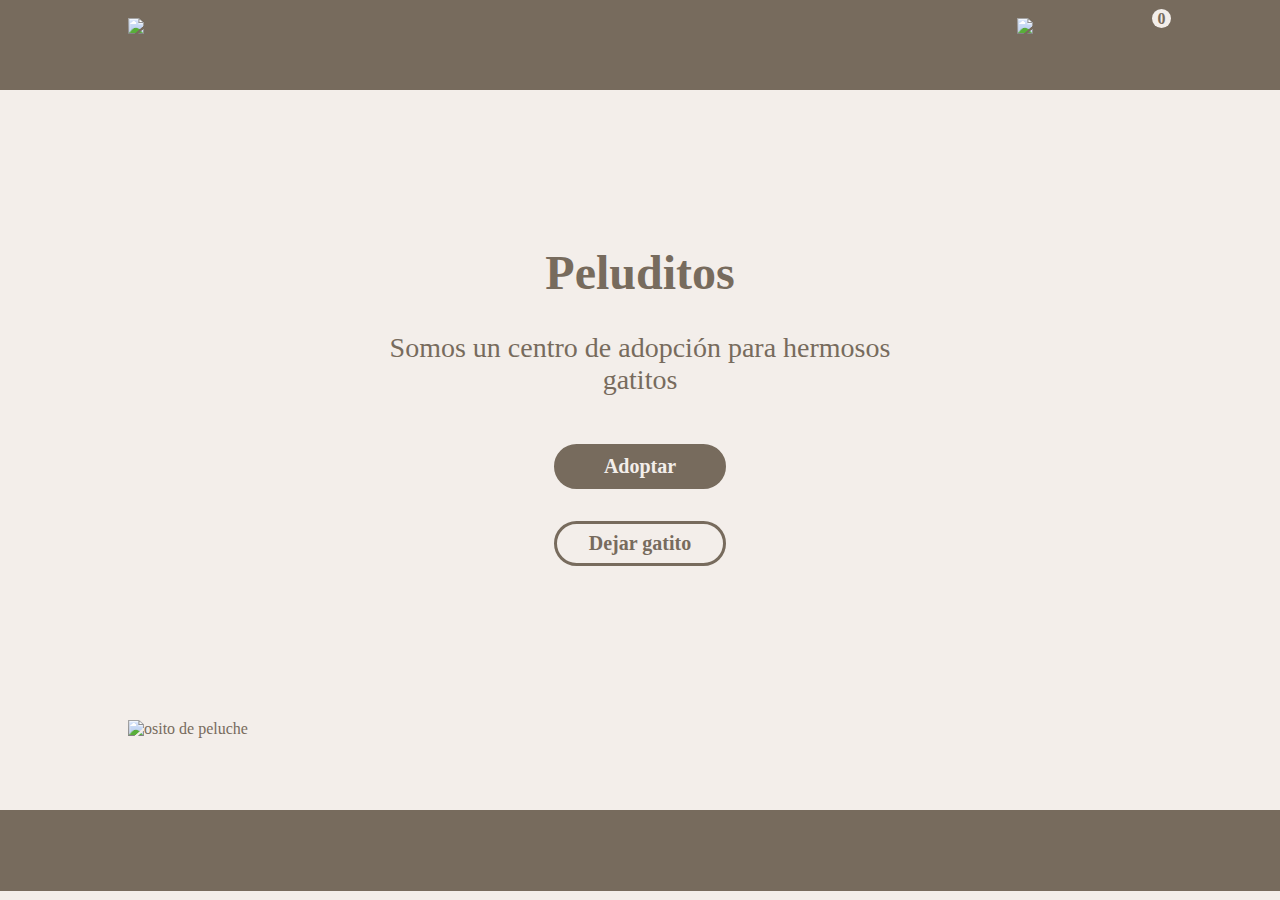
==== index.html @ feb27a16 "Add files via upload" ====
<!DOCTYPE html>
<html lang="en">
<head>
    <meta charset="UTF-8">
    <meta name="viewport" content="width=device-width, initial-scale=1.0">
    <link rel="shortcut icon" href="assets/icons/cat.ico" type="image/x-icon">
    <link rel="stylesheet" href="style.css">
    <title>Peluditos</title>
</head>
<body>

    <header>
        <img src="assets/images/menu.png" alt="menu" class="menu">
        <img src="assets/images/shopping_cart.png" alt="carrito de compras" class="shopping-cart">
        <div class="shopping-cart-counter">
            <p>0</p>
        </div>
    </header>

    <main class="landing-content">
        <h1 class="title">Peluditos</h1>
        <p class="text">Somos un centro de adopción para hermosos gatitos</p>
        <a href="gatitos.html" class="leave-btn">Adoptar</a>
        <a href="dejar.html" class="buy-btn">Dejar gatito</a>
    </main>
    
    <footer>
        <img src="assets/images/cat.png" alt="osito de peluche">
        <div class="footer-floor"></div>
    </footer>

    <script type="module" src="script.js"></script>
</body>
</html>
---- style.css ----
/* ******************** Custom Properties ******************** */

:root{
    --primary-color: #776B5D;
    --secondary-color: #F3EEEA;
    --primary-color-darker: #53493e;
    --secondary-color-darker: #E0DAD5;
}

/* ******************** Reset CSS ******************** */

*{
    margin: 0;
}

body {
    box-sizing: border-box;
    text-size-adjust: 100%;
    font-size: 16px;
    background-color: var(--secondary-color);
    color: var(--primary-color);
    width: 100%;
    min-height: 100vh;
    display: flex;
    flex-direction: column;
    overflow-x: hidden;
    align-items: center;
    font-family: "Comic Sans MS", "Comic Sans", cursive;
}

html{
    scroll-behavior: smooth;
}

*::selection{
    background-color: rgba(0, 0, 0, 0.05);
}

.hidden{
    opacity: 0;
    visibility: hidden;
}

.none{
    display: none;
}


/* ******************** Header ******************** */

header{
    width: 100vw;
    height: 10vh;
    background-color: var(--primary-color);
    position: fixed;
    top: 0;
    display: flex;
    justify-content: space-between;
    align-items: center;
}

header img{
    height: 50%;
    margin: 0 10vw;
    cursor: pointer;
}

header a{
    color: var(--secondary-color);
    font-size: 1.5rem;
    font-weight: 500;
    text-decoration: none;
}

.shopping-cart-counter{
    width: 1.3rem;
    height: 1.3rem;
    border-radius: 50%;
    background-color: var(--secondary-color);
    display: flex;
    justify-content: center;
    align-items: center;
    position: fixed;
    right: 5vw;
    top: 1vh;
    cursor: pointer;
}

.shopping-cart-counter p{
    font-weight: 800;
    font-size: .8rem;
}

/* ******************** Main ******************** */

main{
    margin-top: 10vh;
}



/* ******************** Footer ******************** */

footer{
    width: 100vw;
    height: 18.5vh;
}

footer img{
    height: 10vh;
    display: flex;
    align-items: end;
    margin-left: 10vw;
}

.footer-floor{
    width: 100vw;
    height: 10vh;
    background-color: var(--primary-color);
}

/* ******************** Landing page ******************** */

.landing-content{
    height: 70vh;
    display: flex;
    justify-content: center;
    align-items: center;
    flex-direction: column;
}

.title{
    font-size: 2.3rem;
    margin-bottom: 2rem;
    width: 85vw;
    text-align: center;
}

.text{
    text-align: center;
    width: 85vw;
    font-size: 1.2rem;
    margin-bottom: 3rem;
}

.landing-content a, .leave{
    width: 50vw;
    padding: .5rem 0;
    border-radius: 10rem;
    font-size: 1.3rem;
    cursor: pointer;
    font-family: "Comic Sans MS", "Comic Sans", cursive;
    transition: .3s;
    text-align: center;
    text-decoration: none;
}

.leave-btn, .leave{
    background-color: var(--primary-color);
    color: var(--secondary-color);
    margin-bottom: 2rem;
    border: none;
    border: var(--primary-color) solid .2rem;
}

.buy-btn{
    border: var(--primary-color) solid .2rem;
    background-color: var(--secondary-color);
    color: var(--primary-color);
}

.leave-btn:hover, .buy-btn:hover, .leave:hover{
    width: 55vw;
}


/* ******************** leave ******************** */

.leave-section{
    height: 70vh;
    display: flex;
    justify-content: center;
    align-items: center;
    flex-direction: column;
    margin-top: 10vh;
}

.section-title{
    text-align: center;
    width: 85vw;
    margin-bottom: 2rem;
    font-size: 1.6rem;
}

.show-image img{
    max-width: 10rem;
    max-height: 10rem;
    border-radius: 1rem;
    border: var(--primary-color) .2rem solid;
}

.leave-section input{
    width: 70vw;
    padding: .25rem 5vw;
    outline: none;
    background-color: var(--secondary-color);
    border: var(--primary-color) .2rem solid;
    color: var(--primary-color);
    margin: 1rem 0;
    border-radius: 5rem;
    font-size: 1.2rem;
    text-align: center;
}

.leave{
    margin-top: 1.5rem;
    padding: .25rem 5vw;
}

/* ******************** Adopt ******************** */

.adopt{
    margin-top: 10vh;
    padding-top: 3rem;
    min-height: calc(70vh - 3rem);
}

.cats{
    display: flex;
    justify-content: space-around;
    flex-wrap: wrap;
}

.cats figure{
    width: 40vw;
    border-radius: 1.5rem;
    padding: 5vw 0;
    min-height: 5rem;
    background-color: var(--secondary-color-darker);
    display: flex;
    justify-content: end;
    align-items: center;
    flex-direction: column;
    margin-bottom: 3rem;
}

.cats figure img{
    width: 50%;
    padding: 1rem;
    border-radius: 1rem;
    border: var(--primary-color) solid .2rem;
    margin-bottom: 1rem;
}

.cat-name{
    width: 35vw;
    text-align: center;
}

.cat-desc{
    margin: 1rem 0;
    text-align: center;
    font-size: .75rem;
    width: 35vw;
}

.adopt-cat{
    width: 35vw;
    padding: .5rem 0;
    cursor: pointer;
    margin-top: .5rem;
    border-radius: 2rem;
    background-color: var(--primary-color);
    color: var(--secondary-color);
    border: none;
}

/* ******************** Tablet view ******************** */


@media (min-width: 650px){

    /* ******************** Header ******************** */

    header a{
        font-size: 2rem;
    }

    .shopping-cart-counter{
        width: 1.5rem;
        height: 1.5rem;
        right: 6vw;
        top: 1.3vh;
    }

    .shopping-cart-counter p{
        font-size: 1rem;
    }

    /* ******************** Landing page ******************** */

    .title{
        font-size: 3.5rem;
        margin-bottom: 2.5rem;
    }

    .text{
        width: 65vw;
        font-size: 2rem;
        margin-bottom: 4rem;
    }

    .landing-content a, .leave{
        width: 25vw;
        font-size: 1.75rem;
    }

    .leave-btn:hover, .buy-btn:hover, .leave:hover{
        width: 29vw;
    }

    /* ******************** leave ******************** */

    .section-title{
        width: 70vw;
        margin-bottom: 3rem;
        font-size: 2.5rem;
    }

    .leave-section input{
        width: 40vw;
        padding: .5rem 5vw;
        margin: 1.5rem 0;
        border-radius: 5rem;
        font-size: 1.5rem;
    }

    .leave{
        margin-top: 2rem;
        padding: .5rem 5vw;
    }
}


/* ******************** Desktop view ******************** */


@media (min-width: 1000px){

    /* ******************** Header ******************** */
    
    header img{
        height: 60%;
    }
    
    header a{
        font-size: 1.75rem;
    }

    .shopping-cart-counter{
        width: 1.2rem;
        height: 1.2rem;
        right: 8.5vw;
        top: 1vh;
    }

    /* ******************** Landing page ******************** */

    .title{
        font-size: 3rem;
        margin-bottom: 2rem;
    }

    .text{
        width: 40vw;
        font-size: 1.75rem;
        margin-bottom: 3rem;
    }

    .landing-content a, .leave{
        width: 13vw;
        font-size: 1.25rem;
        font-weight: 700;
    }

    .leave-btn:hover, .buy-btn:hover, .leave:hover{
        width: 15vw;
    }

    /* ******************** Landing page ******************** */

    footer img{
        height: 10vh;
    }
    .footer-floor{
        bottom: 0;
        height: 9vh;
    }

    /* ******************** leave ******************** */

    .leave-section{
        height: auto;
        padding-top: 2rem;
    }

    .section-title{
        text-align: center;
        width: 85vw;
        font-size: 2rem;
        margin-bottom: 1.5rem;
    }

    .leave-section input{
        width: 30vw;
        padding: .5rem 5vw;
        border: var(--primary-color) .15rem solid;
        margin: 1rem 0;
        font-size: 1.2rem;
    }

    .leave{
        margin-top: 1.5rem;
        width: 18vw;
        padding: .25rem 5vw;
    }

    .leave:hover{
        width: 20vw;
    }

}
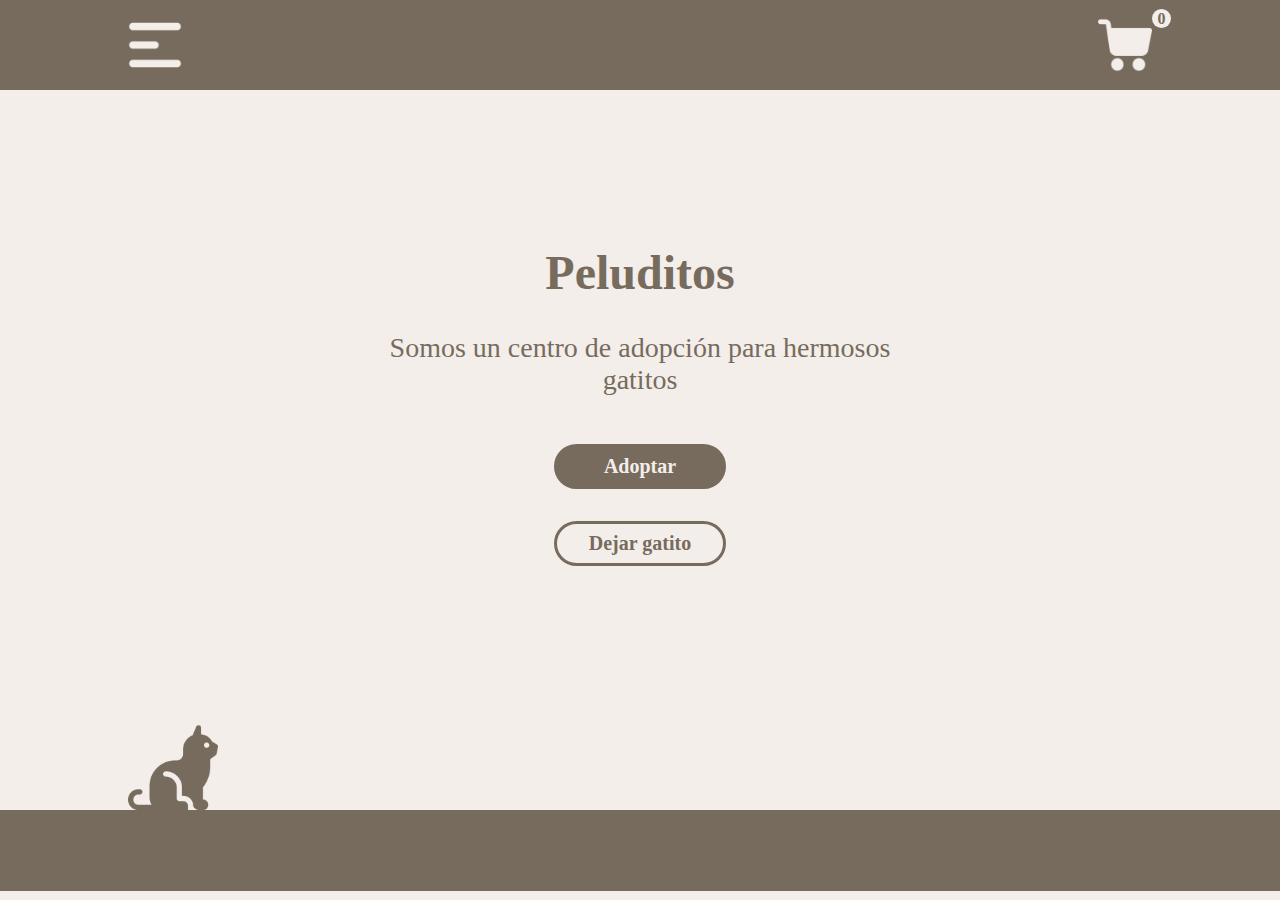
==== commit d23772d2: "Add files via upload" ====
--- a/index.html
+++ b/index.html
@@ -20,8 +20,8 @@
     <main class="landing-content">
         <h1 class="title">Peluditos</h1>
         <p class="text">Somos un centro de adopción para hermosos gatitos</p>
-        <a href="gatitos.html" class="leave-btn">Adoptar</a>
-        <a href="dejar.html" class="buy-btn">Dejar gatito</a>
+        <a href="/gatitos" class="leave-btn">Adoptar</a>
+        <a href="/dejar" class="buy-btn">Dejar gatito</a>
     </main>
     
     <footer>
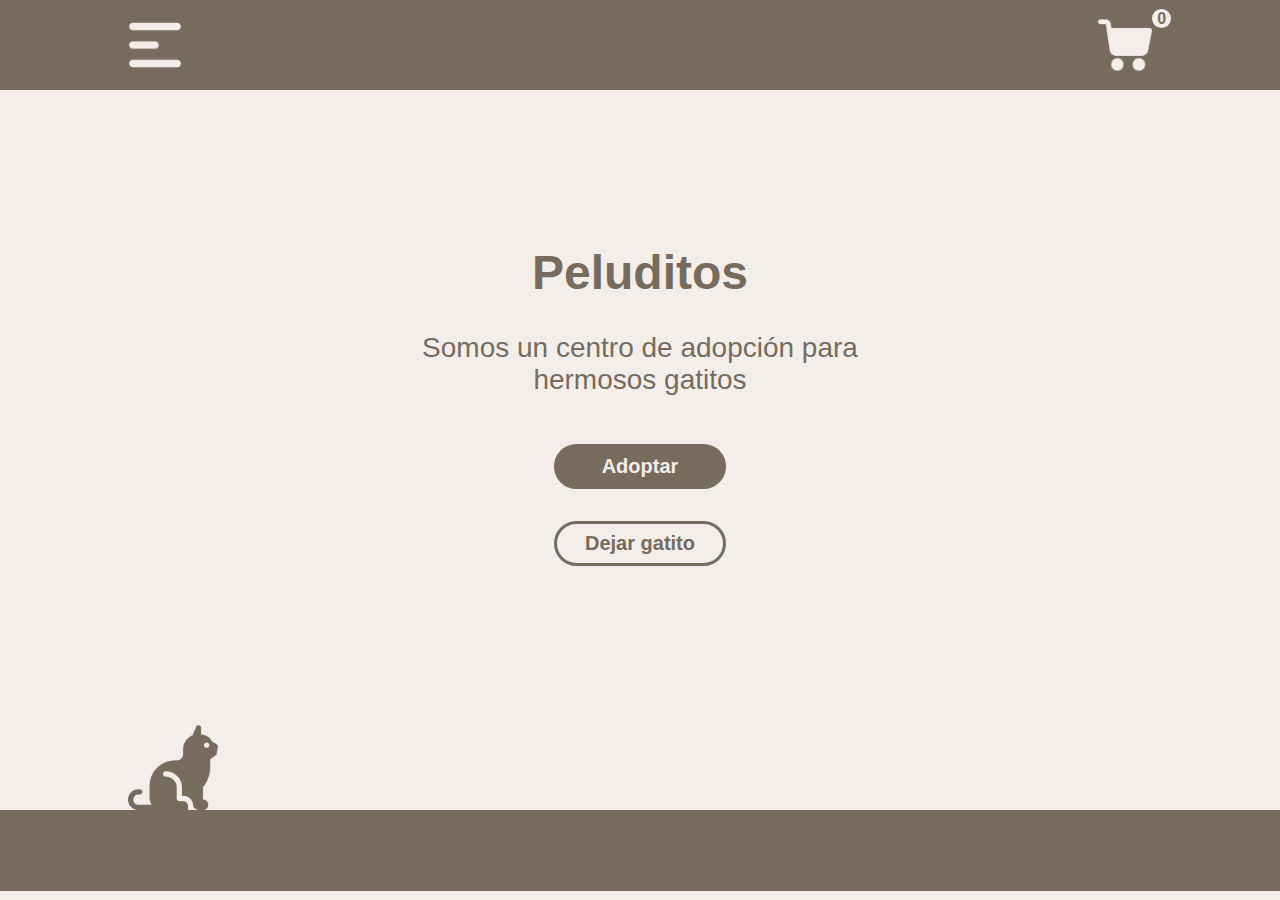
==== commit 73e828c6: "Add files via upload" ====
--- a/index.html
+++ b/index.html
@@ -20,8 +20,8 @@
     <main class="landing-content">
         <h1 class="title">Peluditos</h1>
         <p class="text">Somos un centro de adopción para hermosos gatitos</p>
-        <a href="/gatitos" class="leave-btn">Adoptar</a>
-        <a href="/dejar" class="buy-btn">Dejar gatito</a>
+        <a href="gatitos.html" class="leave-btn">Adoptar</a>
+        <a href="dejar.html" class="buy-btn">Dejar gatito</a>
     </main>
     
     <footer>
--- a/style.css
+++ b/style.css
@@ -25,7 +25,7 @@
     flex-direction: column;
     overflow-x: hidden;
     align-items: center;
-    font-family: "Comic Sans MS", "Comic Sans", cursive;
+    font-family: "Comic Sans MS", "Comic Sans", sans-serif;
 }
 
 html{
@@ -149,7 +149,7 @@
     border-radius: 10rem;
     font-size: 1.3rem;
     cursor: pointer;
-    font-family: "Comic Sans MS", "Comic Sans", cursive;
+    font-family: "Comic Sans MS", "Comic Sans", sans-serif;
     transition: .3s;
     text-align: center;
     text-decoration: none;
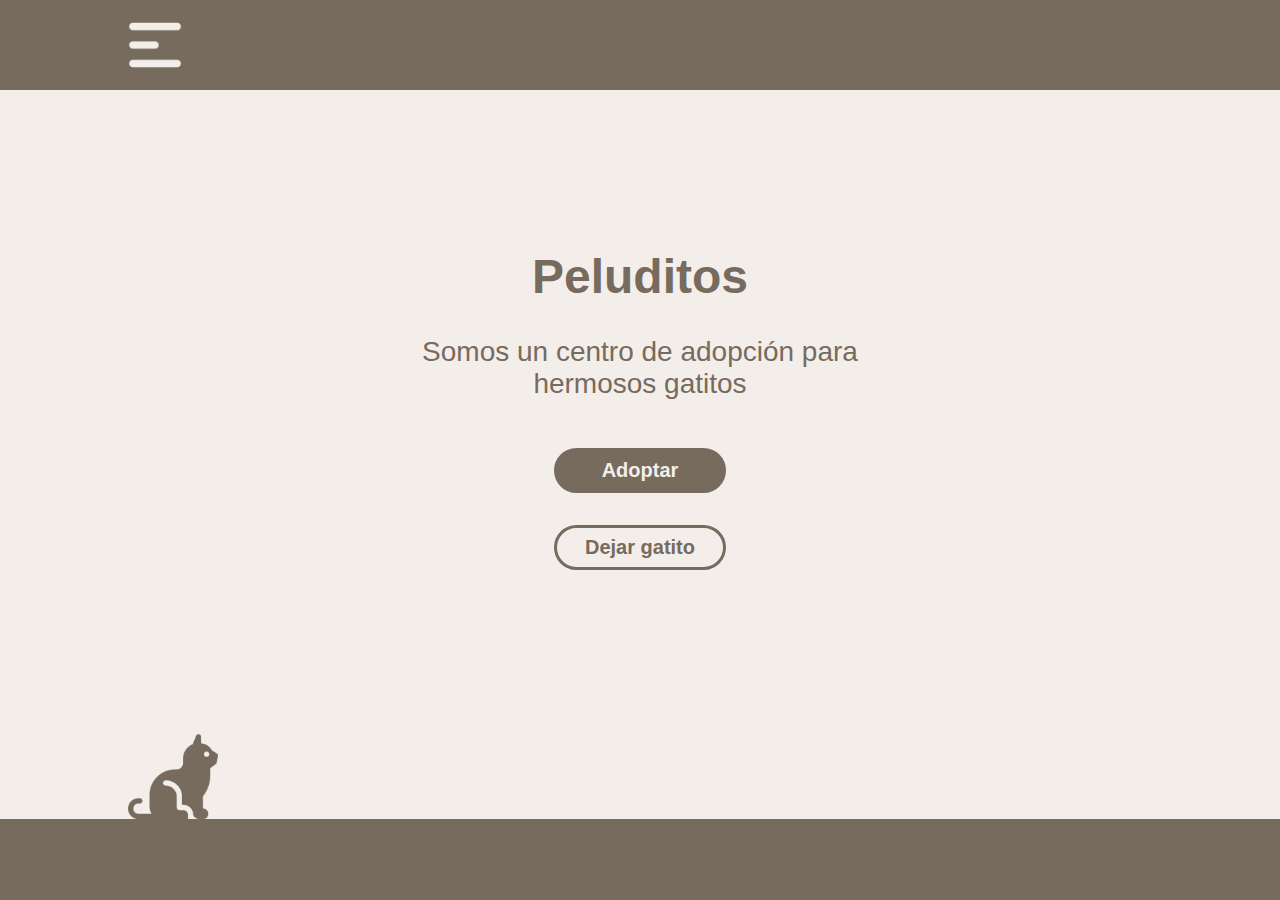
==== commit 5ae0851c: "Add files via upload" ====
--- a/index.html
+++ b/index.html
@@ -11,8 +11,6 @@
 
     <header>
         <img src="assets/images/menu.png" alt="menu" class="menu">
-        <img src="assets/images/shopping_cart.png" alt="carrito de compras" class="shopping-cart">
-        <div class="shopping-cart-counter">
             <p>0</p>
         </div>
     </header>
--- a/style.css
+++ b/style.css
@@ -39,6 +39,7 @@
 .hidden{
     opacity: 0;
     visibility: hidden;
+    height: 0;
 }
 
 .none{
@@ -133,6 +134,7 @@
     font-size: 2.3rem;
     margin-bottom: 2rem;
     width: 85vw;
+    width: 100vw;
     text-align: center;
 }
 
@@ -245,8 +247,8 @@
 }
 
 .cats figure img{
-    width: 50%;
-    padding: 1rem;
+    max-width: 30vw;
+    max-height: 30vw;
     border-radius: 1rem;
     border: var(--primary-color) solid .2rem;
     margin-bottom: 1rem;
@@ -271,8 +273,79 @@
     margin-top: .5rem;
     border-radius: 2rem;
     background-color: var(--primary-color);
+    color: var(--secondary-color-darker);
+    border: none;
+    transition: .3s;
+}
+
+.adopt-cat:hover{
+    background-color: var(--primary-color-darker);
+}
+
+#adopt-form{
+    height: 90vh;
+    width: 100vw;
+    background-color: var(--secondary-color);
+    position: fixed;
+    bottom: 0;
+    transition: height .5s ease-in-out;
+}
+
+.adopt-inputs{
+    width: 100vw;
+    height: 50vh;
+    background-color: var(--primary-color);
+    position: fixed;
+    bottom: 0;
+    display: flex;
+    justify-content: center;
+    align-items: center;
+    flex-direction: column;
+}
+
+.adopt-title{
+    display: flex;
+    justify-content: center;
+    align-items: center;
+    height: 40vh;
+}
+
+.adopt-title h2{
+    text-align: center;
+    width: 90vw;
+    font-size: 1.8rem;
+    font-weight: 500;
+}
+
+.adopt-input{
+    outline: none;
+    border: var(--secondary-color) solid .2rem;
+    background-color: var(--primary-color);
     color: var(--secondary-color);
+    width: 60vw;
+    padding: .5rem 5vw;
+    margin: 1.5rem 0;
+    border-radius: 5rem;
+    font-size: 1.3rem;
+    text-align: center;
+}
+
+.adopt-submit{
+    width: 50vw;
+    padding: .5rem 0;
+    border-radius: 10rem;
+    background-color: var(--secondary-color);
+    color: var(--primary-color);
     border: none;
+    font-size: 1.5rem;
+    cursor: pointer;
+    font-family: "Comic Sans MS", "Comic Sans", sans-serif;
+    transition: .3s;
+    margin-top: 1.5rem;
+}
+
+.adopt-submit:hover{
+    background-color: var(--secondary-color-darker);
 }
 
 /* ******************** Tablet view ******************** */
@@ -339,6 +412,57 @@
         margin-top: 2rem;
         padding: .5rem 5vw;
     }
+
+    /* ******************** Adopt ******************** */
+
+    .cats figure{
+        width: 25vw;
+        margin: 0 1vw 3rem 1vw;
+        padding: 2.5vw 0;
+    }
+
+    .cats figure img{
+        max-width: 18vw;
+        max-height: 18vw;
+        border: var(--primary-color) solid .4rem;
+        margin-bottom: 1.5rem;
+    }
+    
+    .cat-name{
+        width: 20vw;
+        font-size: 1.3rem;
+    }
+
+    .cat-desc{
+        margin: 1.5rem 0;
+        font-size: .9rem;
+        width: 20vw;
+    }
+
+    .adopt-cat{
+        width: 18vw;
+        font-size: 1rem;
+        font-weight: 600;
+    }
+    
+    .adopt-title h2{
+        width: 70vw;
+        font-size: 2.5rem;
+    }
+    
+    .adopt-input{
+        border: var(--secondary-color) solid .3rem;
+        width: 45vw;
+        margin: 2rem 0;
+        font-size: 1.75rem;
+    }
+    
+    .adopt-submit{
+        width: 30vw;
+        font-size: 1.75rem;
+        font-weight: 600;
+        margin-top: 2rem;
+    }
 }
 
 
@@ -377,6 +501,10 @@
         margin-bottom: 3rem;
     }
 
+    .landing-content{
+        height: 71vh;
+    }
+
     .landing-content a, .leave{
         width: 13vw;
         font-size: 1.25rem;
@@ -387,7 +515,7 @@
         width: 15vw;
     }
 
-    /* ******************** Landing page ******************** */
+    /* ******************** Footer ******************** */
 
     footer img{
         height: 10vh;
@@ -400,7 +528,7 @@
     /* ******************** leave ******************** */
 
     .leave-section{
-        height: auto;
+        min-height: 65vh;
         padding-top: 2rem;
     }
 
@@ -429,4 +557,62 @@
         width: 20vw;
     }
 
+    /* ******************** Adopt ******************** */
+
+    .cats{
+        margin-top: 4rem;
+    }
+
+    .cats figure{
+        width: 15vw;
+        padding: 1.5vw 0;
+    }
+
+    .cats figure img{
+        max-width: 12vw;
+        max-height: 6vw;
+        border: var(--primary-color) solid .3rem;
+        margin-bottom: 1rem;
+    }
+    
+    .cat-name{
+        width: 13vw;
+    }
+
+    .cat-desc{
+        font-size: 1rem;
+        width: 13vw;
+    }
+
+    .adopt-cat{
+        width: 12vw;
+    }
+
+    .adopt-title{
+        height: 30vh;
+    }
+
+    .adopt-title h2{
+        width: 50vw;
+        font-size: 2rem;
+        font-weight: 600;
+    }
+
+    .adopt-inputs{
+        height: 60vh;
+    }
+    
+    .adopt-input{
+        border: var(--secondary-color) solid .3rem;
+        width: 25vw;
+        margin: 1.5rem 0;
+        padding: .4rem 5vw;
+        font-size: 1.4rem;
+    }
+    
+    .adopt-submit{
+        width: 15vw;
+        font-size: 1.3rem;
+        margin-top: 1.5rem;
+    }
 }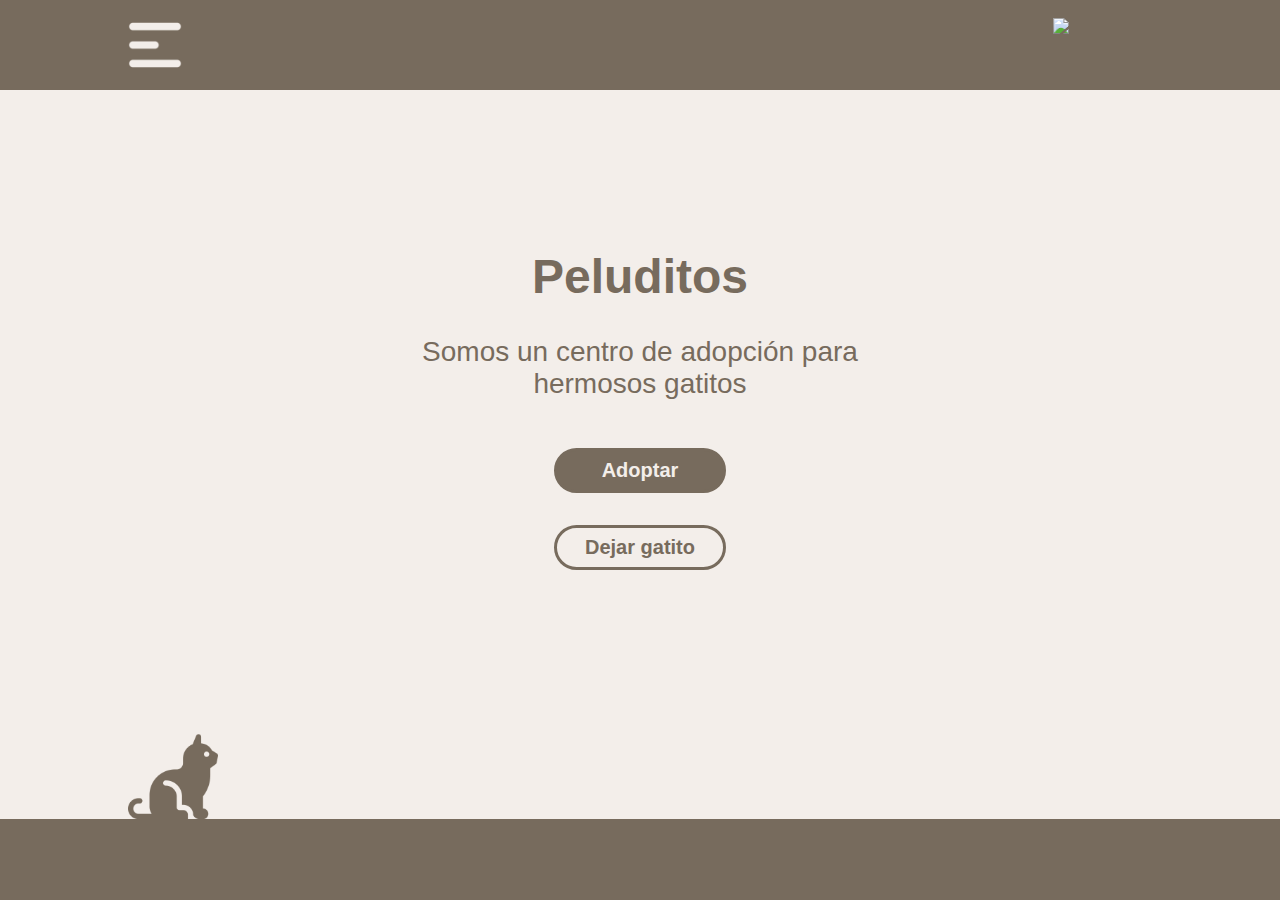
==== commit f7961b42: "Add files via upload" ====
--- a/index.html
+++ b/index.html
@@ -11,9 +11,34 @@
 
     <header>
         <img src="assets/images/menu.png" alt="menu" class="menu">
-            <p>0</p>
+        <img src="assets/images/user.png" alt="ver mi perfil" class="user-img">
+    </header>
+
+    <section id="account" class="hidden none">
+        <div class="account-title">
+            <h2>Iniciar sesión</h2>
+            <div class="close-account">
+                <p>X</p>
+            </div>
         </div>
-    </header>
+        <div class="account-content">
+            <div class="continue-with-google">
+                <img src="assets/images/google.png" alt="logo google">
+                <p>Continuar con google</p>
+            </div>
+            <div class="acount-separate">
+                <div class="separator-line"></div>
+                <p>O</p>
+                <div class="separator-line"></div>
+            </div>
+            <div class="login-form">
+                <input type="text" id="email-account" placeholder="correo electrónico">
+                <input type="password" id="password-account" placeholder="contraseña">
+                <button data-state="login" class="login-btn" type="submit">Ingresar</button>
+                <p class="create-account">¿no tienes cuenta?</p>
+            </div>
+        </div>
+    </section>
 
     <main class="landing-content">
         <h1 class="title">Peluditos</h1>
--- a/style.css
+++ b/style.css
@@ -2,6 +2,7 @@
 
 :root{
     --primary-color: #776B5D;
+    --primary-color-transparent: rgba(119, 107, 93, 0.75);
     --secondary-color: #F3EEEA;
     --primary-color-darker: #53493e;
     --secondary-color-darker: #E0DAD5;
@@ -118,6 +119,158 @@
     width: 100vw;
     height: 10vh;
     background-color: var(--primary-color);
+}
+
+/* ******************** Account ******************** */
+
+#account{
+    width: 100vw;
+    height: 100vh;
+    background-color: var(--primary-color-transparent);
+    position: fixed;
+    display: flex;
+    justify-content: center;
+    align-items: center;
+    flex-direction: column;
+    transition: .5s;
+}
+
+.account-title{
+    width: 80vw;
+    padding: 1rem 0;
+    background-color: var(--primary-color);
+    border-radius: 1rem 1rem 0 0;
+    display: flex;
+    justify-content: center;
+    align-items: center;
+}
+
+.account-title h2{
+    color: var(--secondary-color);
+}
+
+.close-account{
+    width: 2rem;
+    height: 2rem;
+    background-color: var(--primary-color);
+    border-radius: 3rem;
+    border: var(--secondary-color) .2rem solid;
+    position: fixed;
+    right: 15vw;
+    display: flex;
+    justify-content: center;
+    align-items: center;
+    cursor: pointer;
+}
+
+.close-account p{
+    font-size: 1rem;
+    font-weight: 600;
+    color: var(--secondary-color);
+}
+
+.account-content{
+    width: 80vw;
+    padding: 3rem 0;
+    background-color: var(--secondary-color);
+    border-radius: 0 0 1rem 1rem;
+    display: flex;
+    justify-content: center;
+    align-items: center;
+    flex-direction: column;
+}
+
+.continue-with-google{
+    width: 60vw;
+    background-color: var(--primary-color);
+    border-radius: 1rem;
+    padding: .75rem 0;
+    display: flex;
+    justify-content: center;
+    align-items: center;
+    margin-bottom: 3rem;
+    cursor: pointer;
+    transition: .3s;
+}
+
+.continue-with-google:hover{
+    background-color: var(--primary-color-darker);
+}
+
+.continue-with-google img{
+    height: 2rem;
+}
+
+.continue-with-google p{
+    color: var(--secondary-color);
+    margin-left: 1rem;
+    font-size: .9rem;
+    font-weight: 500;
+}
+
+.acount-separate{
+    width: 80vw;
+    display: flex;
+    justify-content: space-between;
+    align-items: center;
+    margin-bottom: 3rem;
+}
+
+.separator-line{
+    height: .2rem;
+    width: 40%;
+    background-color: var(--primary-color);
+}
+
+.acount-separate p{
+    font-weight: 600;
+}
+
+.login-form{
+    width: 80vw;
+    display: flex;
+    justify-content: center;
+    align-items: center;
+    flex-direction: column;
+}
+
+.login-form input{
+    width: 50vw;
+    background-color: var(--secondary-color-darker);
+    border-radius: 3rem;
+    outline: none;
+    margin-bottom: 2rem;
+    border: none;
+    padding: .5rem 5vw;
+    color: var(--primary-color);
+    text-align: center;
+    font-size: 1rem;
+}
+
+.login-btn{
+    padding: .5rem 10vw;
+    background-color: var(--primary-color);
+    color: var(--secondary-color);
+    border: none;
+    border-radius: 1rem;
+    cursor: pointer;
+    font-weight: 600;
+    font-size: 1rem;
+    margin-bottom: 2rem;
+    transition: .3s;
+}
+
+.login-btn:hover{
+    background-color: var(--primary-color-darker);
+}
+
+.create-account{
+    cursor: pointer;
+    transition: .3s;
+}
+
+.create-account:hover{
+    color: var(--primary-color-darker);
 }
 
 /* ******************** Landing page ******************** */
@@ -288,7 +441,7 @@
     background-color: var(--secondary-color);
     position: fixed;
     bottom: 0;
-    transition: height .5s ease-in-out;
+    transition: .3s;
 }
 
 .adopt-inputs{
@@ -308,6 +461,26 @@
     justify-content: center;
     align-items: center;
     height: 40vh;
+}
+
+.close{
+    width: 2.5rem;
+    height: 2.5rem;
+    border-radius: 50%;
+    background-color: var(--secondary-color);
+    border: var(--primary-color) solid .2rem;
+    justify-content: center;
+    align-items: center;
+    position: fixed;
+    top: 12vh;
+    right: 2vh;
+    cursor: pointer;
+}
+
+.close p{
+    font-size: 1.5rem;
+    text-align: center;
+    font-weight: 600;
 }
 
 .adopt-title h2{
@@ -328,6 +501,11 @@
     border-radius: 5rem;
     font-size: 1.3rem;
     text-align: center;
+}
+
+.adopt-input::placeholder{
+    color: var(--secondary-color);
+    opacity: .75;
 }
 
 .adopt-submit{
@@ -348,6 +526,20 @@
     background-color: var(--secondary-color-darker);
 }
 
+/* ******************** Thanks ******************** */
+
+.thanks-section{
+    height: 70vh;
+    display: flex;
+    justify-content: center;
+    align-items: center;
+    flex-direction: column;
+}
+
+.thanks-section p{
+    width: 100vw;
+}
+
 /* ******************** Tablet view ******************** */
 
 
@@ -615,4 +807,10 @@
         font-size: 1.3rem;
         margin-top: 1.5rem;
     }
+
+    /* ******************** Thanks ******************** */
+
+    .thanks-section{
+        height: 71vh;
+    }
 }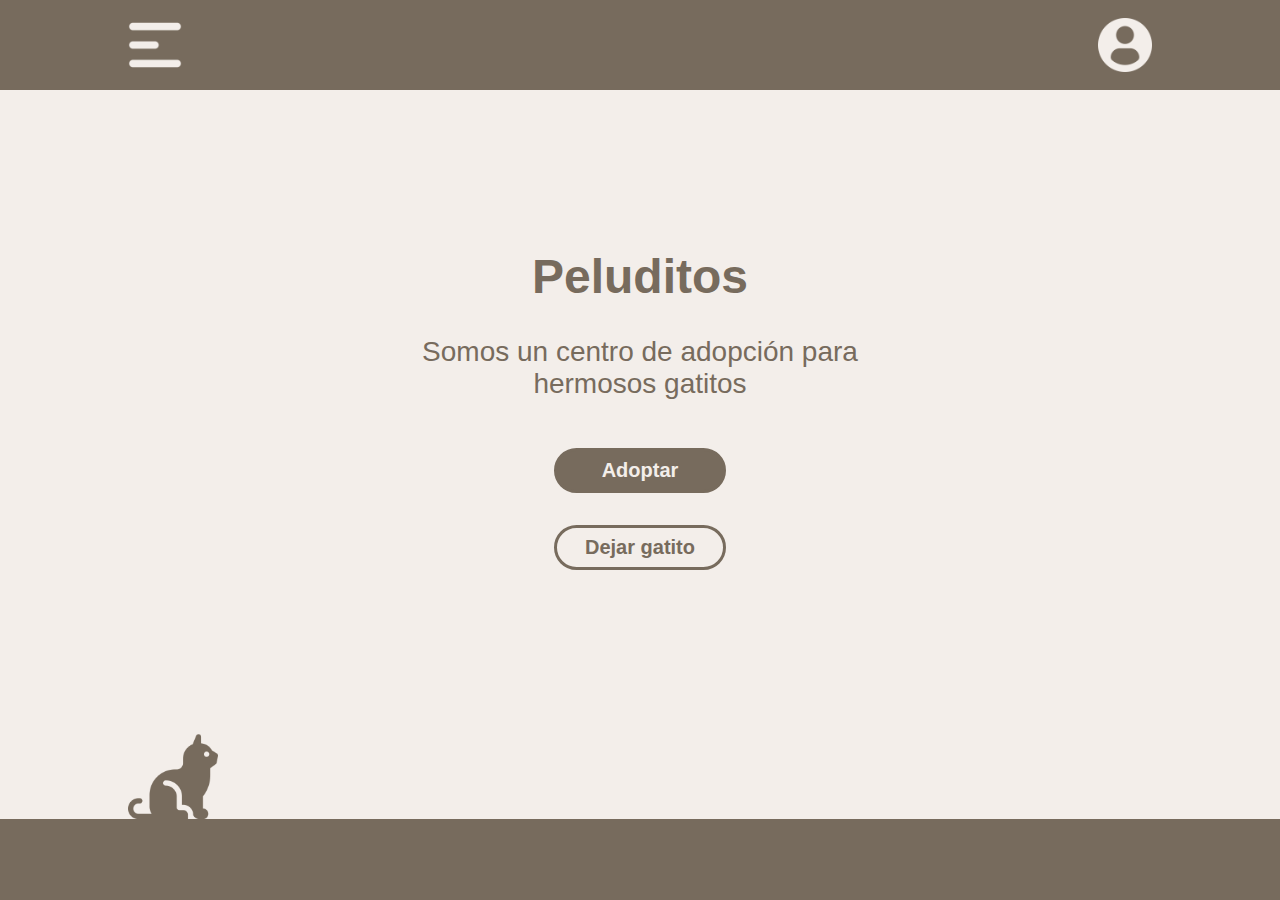
==== commit 794748b8: "Add files via upload" ====
--- a/index.html
+++ b/index.html
@@ -24,7 +24,7 @@
         <div class="account-content">
             <div class="continue-with-google">
                 <img src="assets/images/google.png" alt="logo google">
-                <p>Continuar con google</p>
+                <p>continuar con google</p>
             </div>
             <div class="acount-separate">
                 <div class="separator-line"></div>
--- a/style.css
+++ b/style.css
@@ -2,7 +2,7 @@
 
 :root{
     --primary-color: #776B5D;
-    --primary-color-transparent: rgba(119, 107, 93, 0.75);
+    --primary-color-transparent: rgba(0, 0, 0, 0.65);
     --secondary-color: #F3EEEA;
     --primary-color-darker: #53493e;
     --secondary-color-darker: #E0DAD5;
@@ -562,6 +562,52 @@
         font-size: 1rem;
     }
 
+    /* ******************** Account ******************** */
+
+    .account-title{
+        width: 60vw;
+    }
+
+    .close-account{
+        right: 22vw;
+    }
+
+    .account-content{
+        width: 60vw;
+    }
+
+    .continue-with-google{
+        width: 40vw;
+    }
+
+    .continue-with-google p{
+        font-size: 1.2rem;
+    }
+
+    .acount-separate{
+        width: 60vw;
+    }
+
+    .acount-separate p{
+        font-size: 1.3rem;
+    }
+
+    .login-form{
+        width: 60vw;
+    }
+
+    .login-form input{
+        width: 30vw;
+        font-size: 1.2rem;
+    }
+
+    .login-btn{
+        margin-top: 1rem;
+        padding: .5rem 7vw;
+        font-size: 1.2rem;
+        border-radius: 5rem;
+    }
+
     /* ******************** Landing page ******************** */
 
     .title{
@@ -678,6 +724,58 @@
         height: 1.2rem;
         right: 8.5vw;
         top: 1vh;
+    }
+
+    /* ******************** Account ******************** */
+
+    .account-title{
+        width: 30vw;
+    }
+
+    .close-account{
+        right: 37vw;
+    }
+
+    .close-account p{
+        font-size: 1.1rem;
+    }
+
+    .account-content{
+        width: 30vw;
+        padding: 2rem 0;
+    }
+
+    .continue-with-google{
+        width: 20vw;
+    }
+
+    .continue-with-google p{
+        font-size: 1rem;
+    }
+
+    .acount-separate{
+        width: 30vw;
+    }
+
+    .acount-separate p{
+        font-size: 1.2rem;
+    }
+
+    .login-form{
+        width: 30vw;
+    }
+
+    .login-form input{
+        width: 16vw;
+        padding: .5rem 2vw;
+        font-size: 1.2rem;
+    }
+
+    .login-btn{
+        margin-top: 0;
+        padding: .5rem 2.5vw;
+        font-size: 1.2rem;
+        border-radius: 5rem;
     }
 
     /* ******************** Landing page ******************** */
